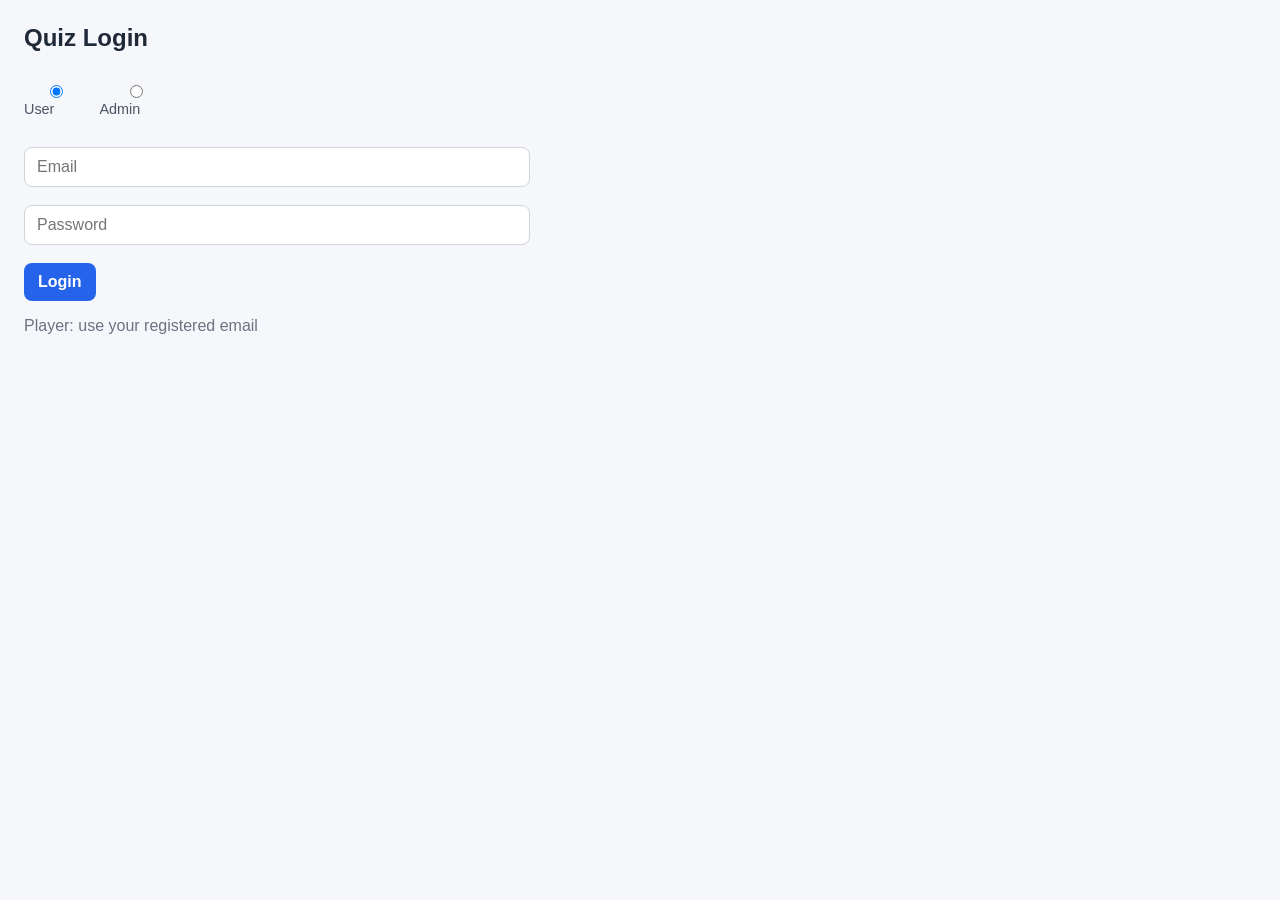
==== Quiz-Frontend/index.html @ a62a131b "Added the frontend folder" ====
<!DOCTYPE html>
<html>
<head>
    <title>Quiz Login</title>
    <link rel="stylesheet" href="css/style.css">
</head>
<body>

<h2>Quiz Login</h2>

<div class="role-row">
    <label>
        <input type="radio" name="role" value="user" checked onchange="onRoleChange()">
        User
    </label>
    <label>
        <input type="radio" name="role" value="admin" onchange="onRoleChange()">
        Admin
    </label>
</div>

<br>

<input id="email" placeholder="Email">

<br><br>

<input id="password" type="password" placeholder="Password">

<br><br>

<button onclick="login()">Login</button>

<p id="loginHint" class="muted">Player: use your registered email</p>

<script src="js/api.js"></script>
<script src="js/auth.js"></script>

</body>
</html>
---- Quiz-Frontend/css/style.css ----
/* Shared styles for player + admin */

body {
    font-family: "Segoe UI", sans-serif;
    margin: 24px;
    background: #f5f7fb;
    color: #1f2937;
}

.role-row {
    display: flex;
    gap: 20px;
    margin-bottom: 8px;
}

.muted { color: #6b7280; }
.ok { color: #15803d; }
.err { color: #b91c1c; }

.layout {
    display: grid;
    grid-template-columns: 220px 1fr;
    min-height: calc(100vh - 48px);
    gap: 16px;
}

.sidebar {
    background: #111827;
    color: #f9fafb;
    border-radius: 12px;
    padding: 20px 14px;
}

.sidebar h1 {
    font-size: 1.1rem;
    margin: 0 0 18px;
}

.sidebar a {
    display: block;
    color: #e5e7eb;
    text-decoration: none;
    padding: 10px 12px;
    border-radius: 8px;
    margin-bottom: 6px;
}

.sidebar a:hover,
.sidebar a.active {
    background: #1f2937;
}

.sidebar button {
    margin-top: 18px;
    width: 100%;
}

.content { padding: 8px; }

.card {
    background: white;
    border: 1px solid #e5e7eb;
    border-radius: 12px;
    padding: 16px;
    margin-bottom: 14px;
}

.stats {
    display: grid;
    grid-template-columns: repeat(auto-fit, minmax(180px, 1fr));
    gap: 14px;
}

.stat h3 {
    margin: 0;
    font-size: 0.9rem;
    color: #6b7280;
    font-weight: 500;
}

.stat p {
    margin: 8px 0 0;
    font-size: 1.8rem;
    font-weight: 700;
}

label {
    display: block;
    margin: 10px 0 4px;
    color: #4b5563;
    font-size: 0.9rem;
}

input, select, textarea, button {
    font: inherit;
}

input, select, textarea {
    width: 100%;
    max-width: 480px;
    padding: 10px 12px;
    border-radius: 8px;
    border: 1px solid #d1d5db;
    background: white;
}

textarea { min-height: 80px; resize: vertical; }

button {
    padding: 10px 14px;
    border: none;
    border-radius: 8px;
    background: #2563eb;
    color: white;
    font-weight: 600;
    cursor: pointer;
}

button.secondary {
    background: #4b5563;
}

button.danger {
    background: #dc2626;
}

.row {
    display: flex;
    gap: 10px;
    flex-wrap: wrap;
    align-items: center;
}

.filters {
    display: grid;
    grid-template-columns: 1fr 1fr 1fr auto;
    gap: 10px;
    margin-bottom: 16px;
}

table {
    width: 100%;
    border-collapse: collapse;
}

th, td {
    text-align: left;
    padding: 10px 8px;
    border-bottom: 1px solid #e5e7eb;
    vertical-align: top;
}

th { color: #6b7280; font-weight: 500; }

@media (max-width: 800px) {
    .layout { grid-template-columns: 1fr; }
    .filters { grid-template-columns: 1fr; }
}
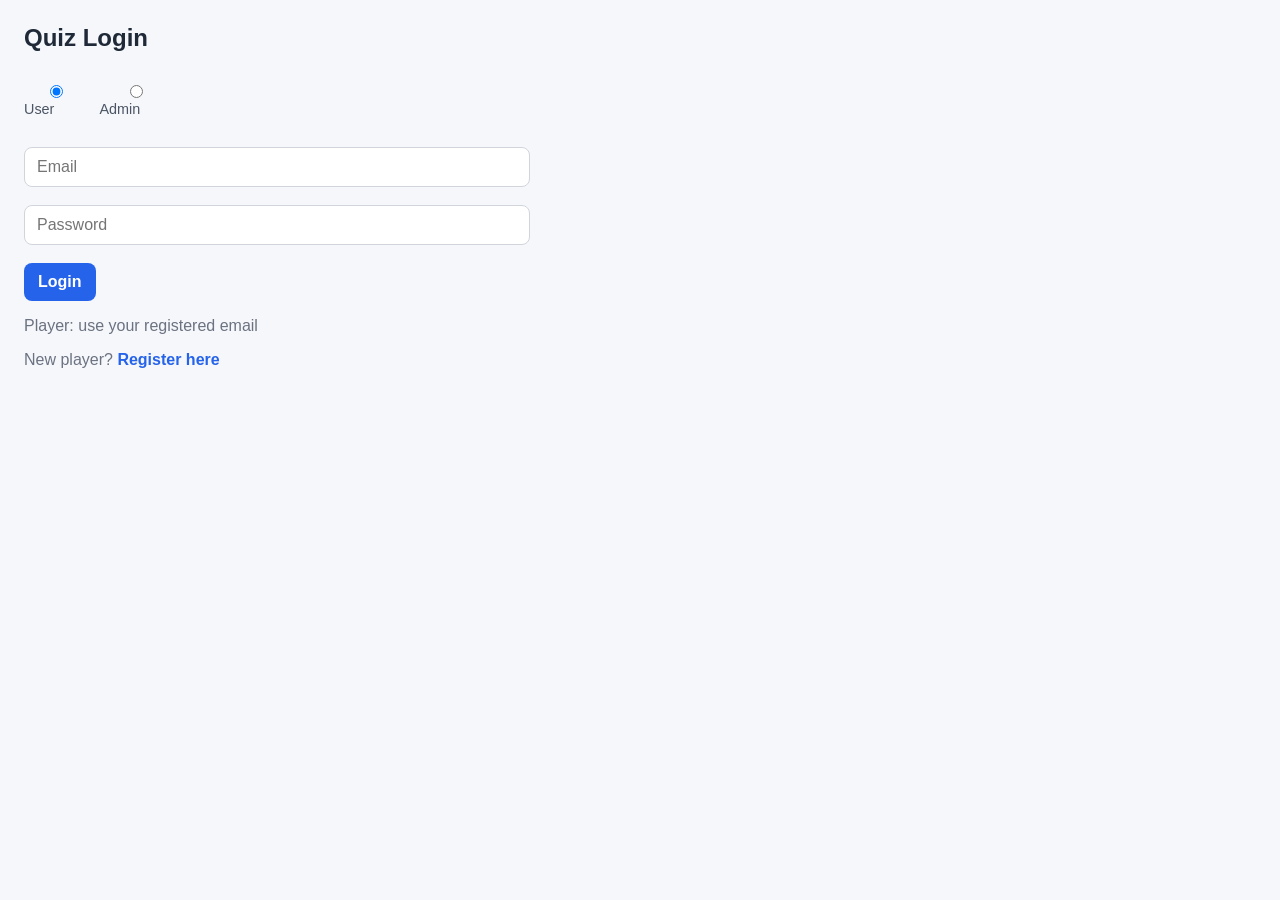
==== commit f0c989b8: "Enhance quiz timer functionality: Introduce timer mode selection (global vs. per question) in quiz a" ====
--- a/Quiz-Frontend/index.html
+++ b/Quiz-Frontend/index.html
@@ -6,9 +6,9 @@
 </head>
 <body>
 
-<h2>Quiz Login</h2>
+<h2 id="pageTitle">Quiz Login</h2>
 
-<div class="role-row">
+<div class="role-row" id="roleRow">
     <label>
         <input type="radio" name="role" value="user" checked onchange="onRoleChange()">
         User
@@ -21,7 +21,12 @@
 
 <br>
 
-<input id="email" placeholder="Email">
+<div id="registerFields" style="display:none;">
+    <input id="fullName" placeholder="Full Name">
+    <br><br>
+</div>
+
+<input id="email" placeholder="Email" type="email">
 
 <br><br>
 
@@ -29,9 +34,14 @@
 
 <br><br>
 
-<button onclick="login()">Login</button>
+<button type="button" id="primaryBtn" onclick="submitAuth()">Login</button>
 
 <p id="loginHint" class="muted">Player: use your registered email</p>
+
+<p id="authSwitch" class="muted">
+    <span id="authSwitchText">New player?</span>
+    <a href="#" id="authSwitchLink" onclick="toggleAuthMode(event)">Register here</a>
+</p>
 
 <script src="js/api.js"></script>
 <script src="js/auth.js"></script>
--- a/Quiz-Frontend/css/style.css
+++ b/Quiz-Frontend/css/style.css
@@ -11,6 +11,16 @@
     display: flex;
     gap: 20px;
     margin-bottom: 8px;
+}
+
+#authSwitch a {
+    color: #2563eb;
+    font-weight: 600;
+    text-decoration: none;
+}
+
+#authSwitch a:hover {
+    text-decoration: underline;
 }
 
 .muted { color: #6b7280; }
@@ -102,6 +112,33 @@
     border-radius: 8px;
     border: 1px solid #d1d5db;
     background: white;
+}
+
+input[type="checkbox"] {
+    width: auto;
+    max-width: none;
+    padding: 0;
+    accent-color: #2563eb;
+}
+
+.bulk-bar {
+    display: flex;
+    align-items: center;
+    justify-content: space-between;
+    gap: 12px;
+    flex-wrap: wrap;
+    margin-bottom: 10px;
+}
+
+.bulk-bar .muted {
+    margin: 0;
+}
+
+th.col-check,
+td.col-check {
+    width: 36px;
+    text-align: center;
+    vertical-align: middle;
 }
 
 textarea { min-height: 80px; resize: vertical; }
@@ -124,6 +161,16 @@
     background: #dc2626;
 }
 
+button.option-correct {
+    background: #16a34a !important;
+    color: #fff;
+}
+
+button.option-wrong {
+    background: #dc2626 !important;
+    color: #fff;
+}
+
 .row {
     display: flex;
     gap: 10px;
@@ -152,6 +199,53 @@
 
 th { color: #6b7280; font-weight: 500; }
 
+.modal-overlay {
+    position: fixed;
+    inset: 0;
+    background: rgba(15, 23, 42, 0.55);
+    display: flex;
+    align-items: center;
+    justify-content: center;
+    padding: 16px;
+    z-index: 1000;
+}
+
+.modal-card {
+    background: #fff;
+    border-radius: 12px;
+    padding: 20px 22px;
+    width: min(440px, 100%);
+    max-height: 90vh;
+    overflow: auto;
+    box-shadow: 0 16px 40px rgba(0, 0, 0, 0.2);
+}
+
+.countdown-overlay {
+    background: rgba(15, 23, 42, 0.75);
+}
+
+.countdown-card {
+    text-align: center;
+    color: #fff;
+}
+
+.countdown-number {
+    font-size: 96px;
+    font-weight: 800;
+    line-height: 1;
+    color: #fff;
+    text-shadow: 0 8px 24px rgba(0, 0, 0, 0.35);
+}
+
+.countdown-number.countdown-pop {
+    animation: countdown-pop 0.35s ease;
+}
+
+@keyframes countdown-pop {
+    from { transform: scale(0.7); opacity: 0.4; }
+    to { transform: scale(1); opacity: 1; }
+}
+
 @media (max-width: 800px) {
     .layout { grid-template-columns: 1fr; }
     .filters { grid-template-columns: 1fr; }
